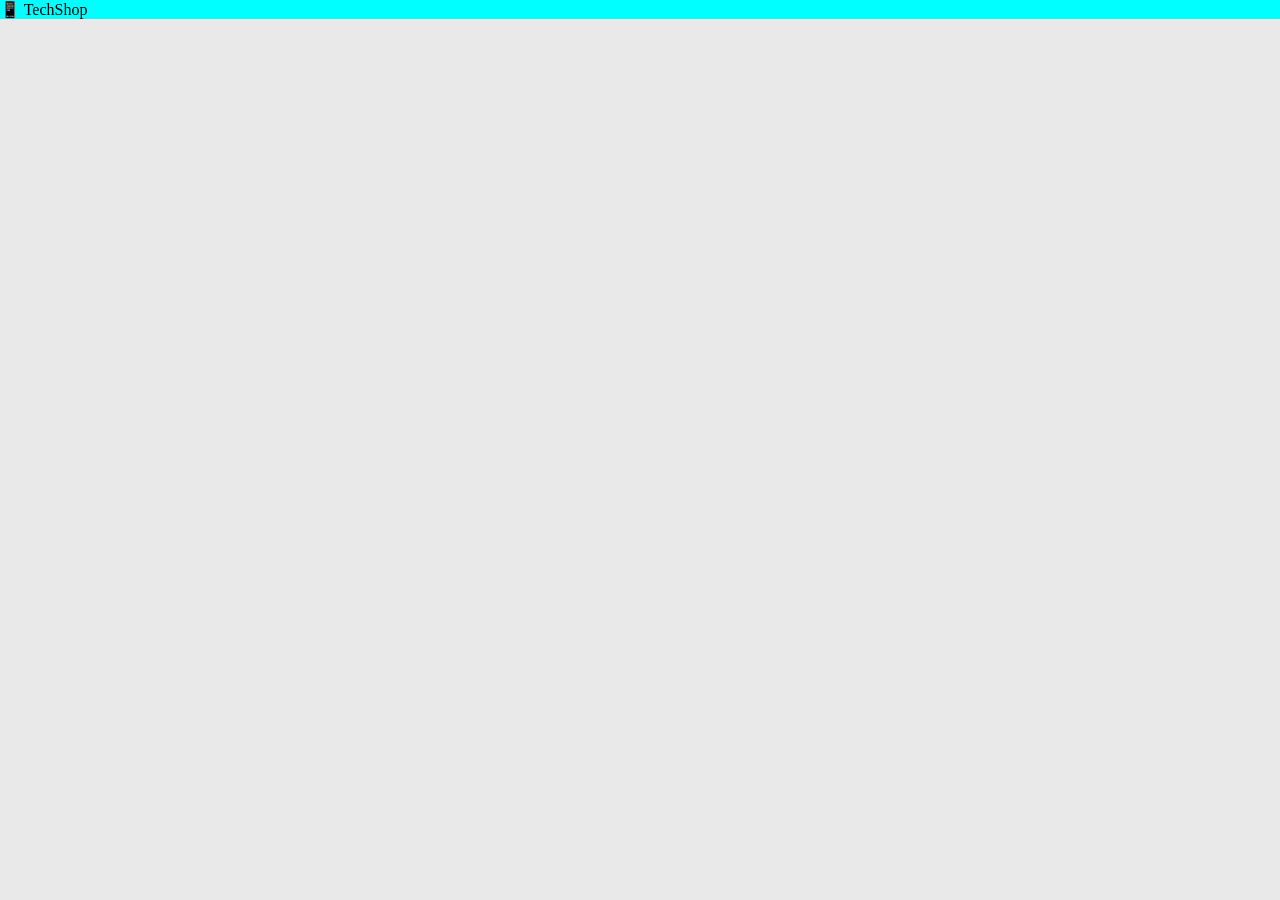
==== index.html @ 45d9a038 "Created basic HTML structure for index.html" ====
<!DOCTYPE html>
<html lang="ru-RU">
<head>
    <meta charset="UTF-8">
    <meta name="viewport" content="width=device-width, initial-scale=1.0">
    <link rel="stylesheet" href="css/style.css">
    <title>Главная</title>
</head>
<body>
    <!--Шапка-->

    <header class="header">
        <div class="header-left">
            <span>📱 TechShop</span>
        </div>
        <div class="header-center">

        </div>
        <div class="header-right">

        </div>
    </header>

</body>
</html>
---- css/style.css ----
*{
    margin: 0;
    padding: 0;
    box-sizing: border-box;
}

body{
    background-color: #e9e9e9;
}

header{
    background-color: aqua;
}
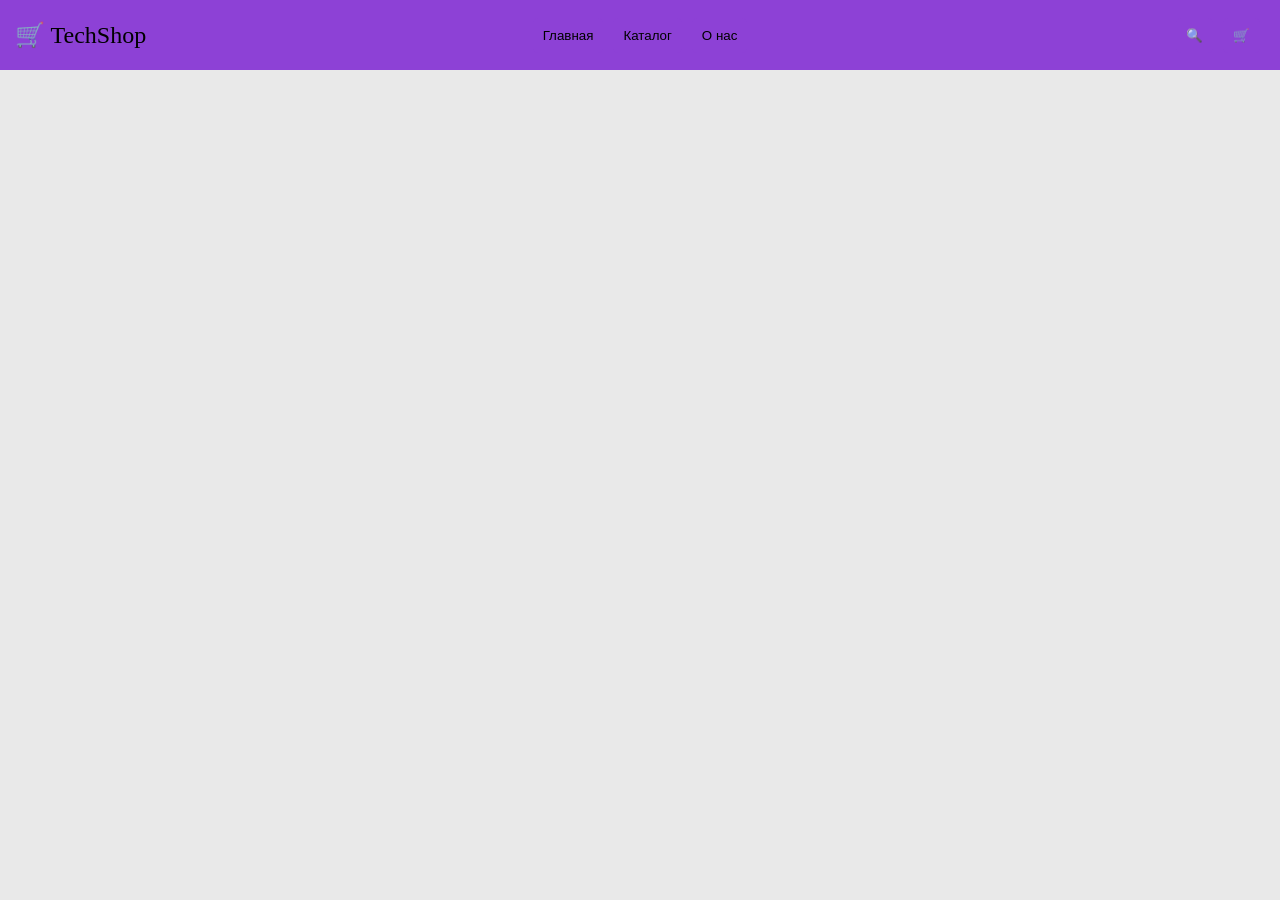
==== commit d7a6017e: "Create Header for index.html" ====
--- a/index.html
+++ b/index.html
@@ -11,13 +11,16 @@
 
     <header class="header">
         <div class="header-left">
-            <span>📱 TechShop</span>
+            <p>🛒 TechShop</p>
         </div>
         <div class="header-center">
-
+            <button class="button-header">Главная</button>
+            <button class="button-header">Каталог</button>
+            <button class="button-header">О нас</button>
         </div>
         <div class="header-right">
-
+            <button class="button-header">🔍</button>
+            <button class="button-header">🛒</button>
         </div>
     </header>
 
--- a/css/style.css
+++ b/css/style.css
@@ -8,6 +8,49 @@
     background-color: #e9e9e9;
 }
 
-header{
-    background-color: aqua;
-}+
+/* Шапка */
+.header{
+    display: flex;
+    font-size: 24px;
+    text-wrap: nowrap;
+    padding: 0 15px;
+    height: 70px;
+    width: 100%;
+    align-items: center;
+    
+    background-color: #8D41D6;
+}
+
+.header-left{
+    flex: 1;
+    display: flex;
+    align-items: center;
+}
+
+.header-center{
+    flex: 1;
+    display: flex;
+    justify-content: center;
+    align-items: center;
+}
+
+.header-right{
+    flex: 1;
+    display: flex;
+    justify-content: flex-end;
+    align-items: center;
+}
+
+.button-header{
+    background-color: #8D41D6;
+    border: none;
+    border-radius: 5px;
+    padding: 10px;
+    margin: 5px;
+    cursor: pointer;
+}
+
+.button-header:hover{
+    background-color: #A069D6;
+}
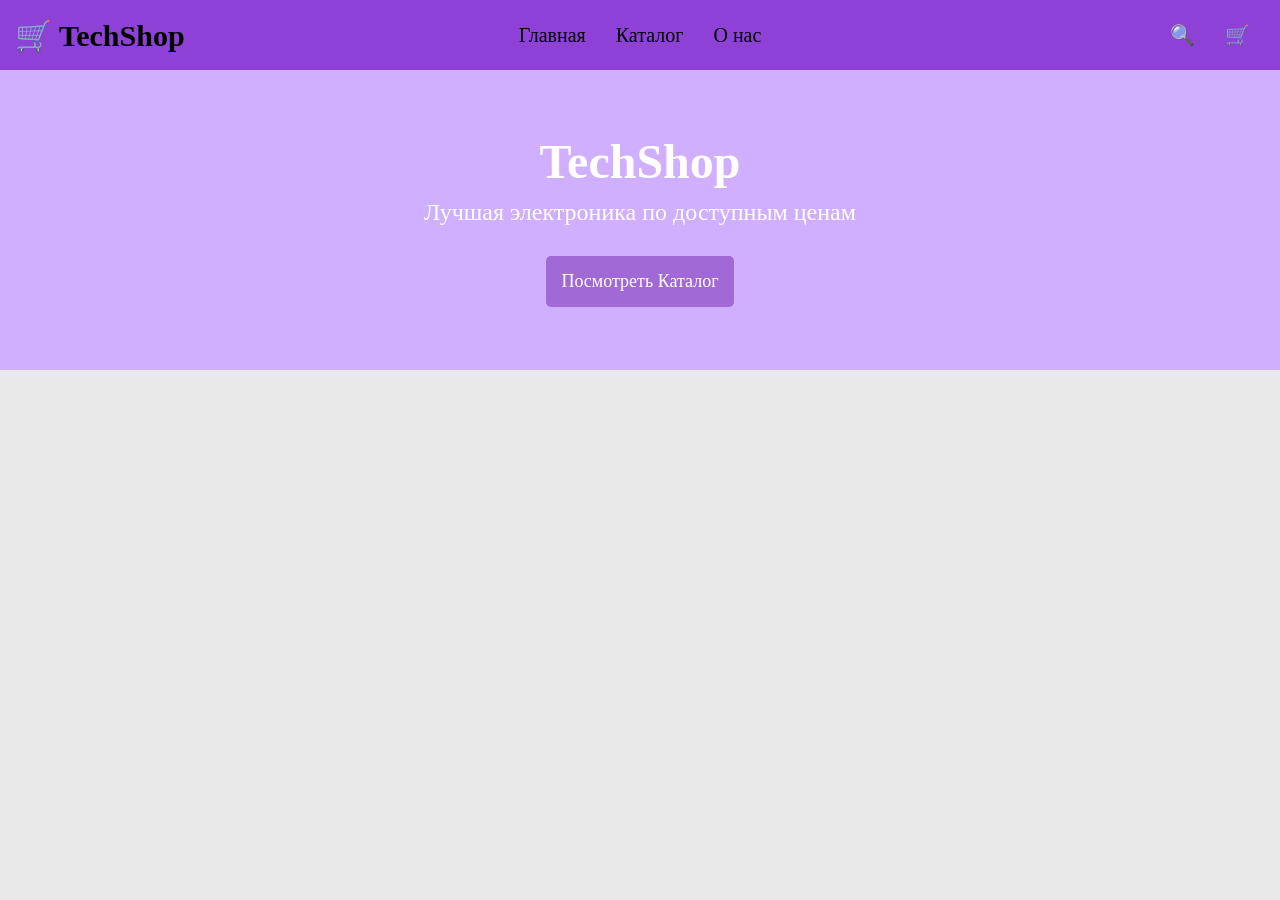
==== commit 107f33ba: "add Hero Section" ====
--- a/index.html
+++ b/index.html
@@ -11,18 +11,25 @@
 
     <header class="header">
         <div class="header-left">
-            <p>🛒 TechShop</p>
+            <h2>🛒 TechShop</h2>
         </div>
         <div class="header-center">
-            <button class="button-header">Главная</button>
-            <button class="button-header">Каталог</button>
-            <button class="button-header">О нас</button>
+            <a class="button-header" href="index.html">Главная</a>
+            <a class="button-header" href="catalog.html">Каталог</a>
+            <a class="button-header" href="about.html">О нас</a>
         </div>
         <div class="header-right">
-            <button class="button-header">🔍</button>
-            <button class="button-header">🛒</button>
+            <a class="button-header">🔍</a>
+            <a class="button-header">🛒</a>
         </div>
     </header>
 
+    <!--Баннер-->
+    <div class="baner">
+        <h1 class="baner-head">TechShop</h1>
+        <p class="baner-main">Лучшая электроника по доступным ценам</p>
+        <a class="baner-button" href="catalog.html">Посмотреть Каталог</a>
+    </div>
+
 </body>
 </html>
--- a/css/style.css
+++ b/css/style.css
@@ -12,13 +12,12 @@
 /* Шапка */
 .header{
     display: flex;
-    font-size: 24px;
+    font-size: 20px;
     text-wrap: nowrap;
     padding: 0 15px;
     height: 70px;
     width: 100%;
     align-items: center;
-    
     background-color: #8D41D6;
 }
 
@@ -43,6 +42,8 @@
 }
 
 .button-header{
+    text-decoration: none;
+    color: black;
     background-color: #8D41D6;
     border: none;
     border-radius: 5px;
@@ -54,3 +55,31 @@
 .button-header:hover{
     background-color: #A069D6;
 }
+
+/* Баннер */
+.baner{
+    display: flex;
+    flex-direction: column;
+    justify-content: center;
+    align-items: center;
+    text-align: center;
+    gap: 10px;
+    font-size: 24px;
+    height: 300px;
+    color: white;
+    background-color: #d1afff;
+
+}
+.baner-button{
+    text-decoration: none;
+    color: white;
+    border: none;
+    border-radius: 5px;
+    margin-top: 20px;
+    padding: 15px;
+    background-color: #A069D6;
+    font-size: 18px;
+}
+.baner-button:hover{
+    background-color: #8D41D6;
+}
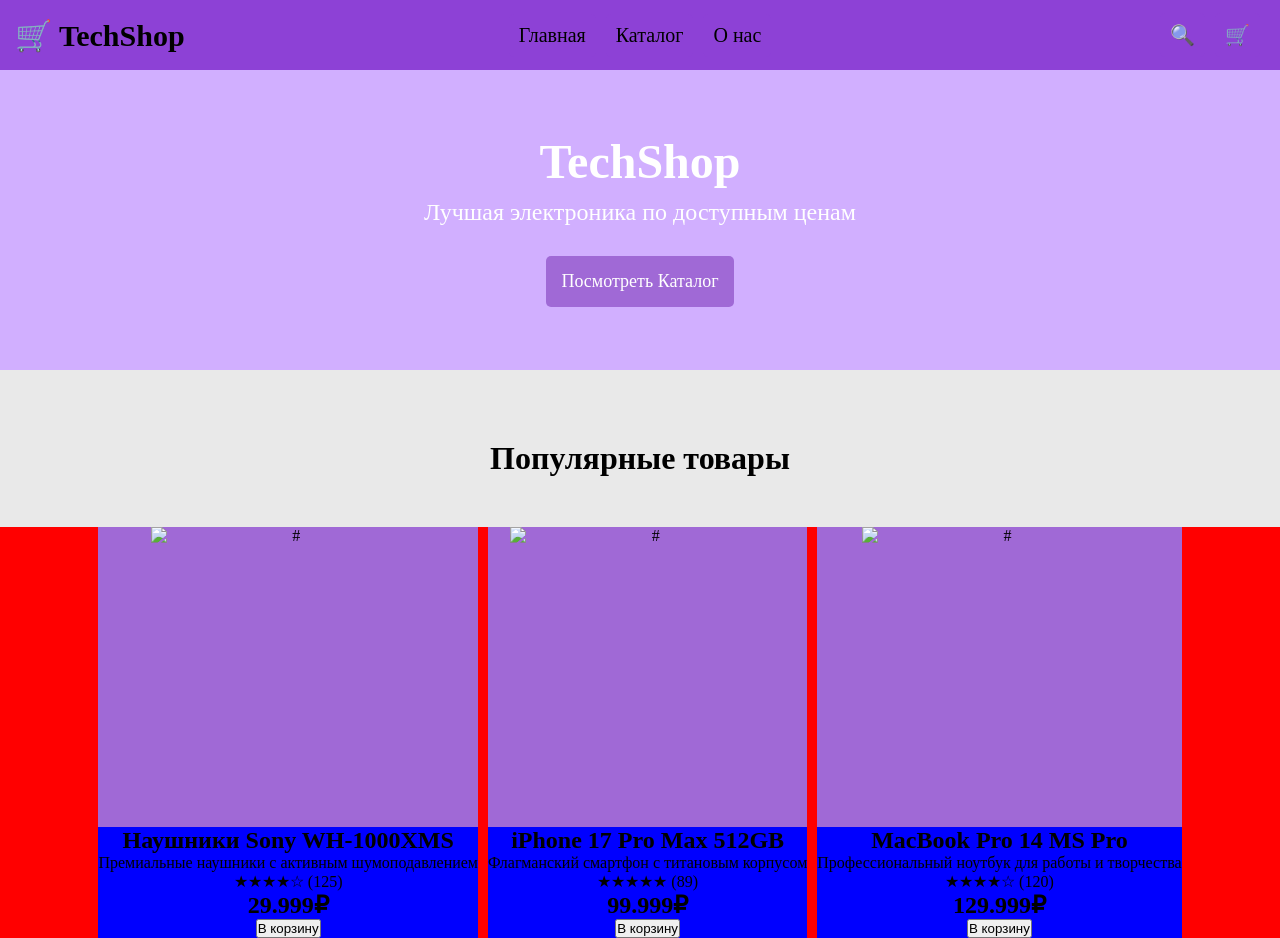
==== commit 40e698e4: "add mobile adaptation" ====
--- a/index.html
+++ b/index.html
@@ -1,35 +1,86 @@
-<!DOCTYPE html>
+<!doctype html>
 <html lang="ru-RU">
-<head>
-    <meta charset="UTF-8">
-    <meta name="viewport" content="width=device-width, initial-scale=1.0">
-    <link rel="stylesheet" href="css/style.css">
+  <head>
+    <meta charset="UTF-8" />
+    <meta name="viewport" content="width=device-width, initial-scale=1.0" />
+    <link rel="stylesheet" href="css/style.css" />
     <title>Главная</title>
-</head>
-<body>
+  </head>
+  <body>
     <!--Шапка-->
 
     <header class="header">
-        <div class="header-left">
-            <h2>🛒 TechShop</h2>
-        </div>
-        <div class="header-center">
-            <a class="button-header" href="index.html">Главная</a>
-            <a class="button-header" href="catalog.html">Каталог</a>
-            <a class="button-header" href="about.html">О нас</a>
-        </div>
-        <div class="header-right">
-            <a class="button-header">🔍</a>
-            <a class="button-header">🛒</a>
-        </div>
+      <div class="header-left">
+        <h2>🛒 TechShop</h2>
+      </div>
+
+      <button class="menu-toggle" id="mobile-menu">☰</button>
+
+      <nav class="header-center" id="nav-menu">
+        <a class="button-header" href="index.html">Главная</a>
+        <a class="button-header" href="catalog.html">Каталог</a>
+        <a class="button-header" href="about.html">О нас</a>
+      </nav>
+      <div class="header-right">
+        <a class="button-header">🔍</a>
+        <a class="button-header">🛒</a>
+      </div>
     </header>
 
     <!--Баннер-->
     <div class="baner">
-        <h1 class="baner-head">TechShop</h1>
-        <p class="baner-main">Лучшая электроника по доступным ценам</p>
-        <a class="baner-button" href="catalog.html">Посмотреть Каталог</a>
+      <h1 class="baner-head">TechShop</h1>
+      <p class="baner-main">Лучшая электроника по доступным ценам</p>
+      <a class="baner-button" href="catalog.html">Посмотреть Каталог</a>
     </div>
 
-</body>
-</html>+    <!-- Popular items -->
+    <div class="">
+      <h1 class="text-popular">Популярные товары</h1>
+      <div class="popular-cards">
+        <div class="pcard">
+          <img src="https://encrypted-tbn0.gstatic.com/images?q=tbn:ANd9GcSyhdcj2J_IFa_An_GWdzD2VzXWreYEiSR--g&s" alt="#" />
+          <div class="pcard-info">
+            <h2>Наушники Sony WH-1000XMS</h2>
+            <p>Премиальные наушники с активным шумоподавлением</p>
+            <span>★★★★☆ (125)</span>
+            <h2>29.999₽</h2>
+            <button>В корзину</button>
+          </div>
+        </div>
+        <div class="pcard">
+          <img src="https://technolove.ru/upload/iblock/7e1/w03ah09xlfj4kn0dyuysliu2y12el3eh.jpg" alt="#" />
+          <div class="pcard-info">
+            <h2>iPhone 17 Pro Max 512GB</h2>
+            <p>Флагманский смартфон с титановым корпусом</p>
+            <span>★★★★★ (89)</span>
+            <h2>99.999₽</h2>
+            <button>В корзину</button>
+          </div>
+        </div>
+        <div class="pcard">
+          <img src="https://img.mvideo.ru/Big/30059148bb.jpg" alt="#" />
+          <div class="pcard-info">
+            <h2>MacBook Pro 14 MS Pro</h2>
+            <p>Профессиональный ноутбук для работы и творчества</p>
+            <span>★★★★☆ (120)</span>
+            <h2>129.999₽</h2>
+            <button>В корзину</button>
+          </div>
+        </div>
+      </div>
+    </div>
+    <script>
+  document.addEventListener('DOMContentLoaded', function() {
+    const menuToggle = document.getElementById('mobile-menu');
+    const navMenu = document.getElementById('nav-menu');
+    
+    if (menuToggle && navMenu) {
+      menuToggle.addEventListener('click', function() {
+        navMenu.classList.toggle('active');
+      });
+    }
+  });
+</script>
+  </body>
+</html>
--- a/css/style.css
+++ b/css/style.css
@@ -1,85 +1,207 @@
-*{
+* {
+  margin: 0;
+  padding: 0;
+  box-sizing: border-box;
+}
+
+body {
+  background-color: #e9e9e9;
+}
+
+/* Шапка */
+.header {
+  display: flex;
+  font-size: 20px;
+  text-wrap: nowrap;
+  padding: 0 15px;
+  height: 70px;
+  width: 100%;
+  align-items: center;
+  background-color: #8d41d6;
+}
+
+.header-left {
+  flex: 1;
+  display: flex;
+  align-items: center;
+}
+
+.header-center {
+  flex: 1;
+  display: flex;
+  justify-content: center;
+  align-items: center;
+}
+
+.header-right {
+  flex: 1;
+  display: flex;
+  justify-content: flex-end;
+  align-items: center;
+}
+
+.button-header {
+  text-decoration: none;
+  color: black;
+  background-color: #8d41d6;
+  border: none;
+  border-radius: 5px;
+  padding: 10px;
+  margin: 5px;
+  cursor: pointer;
+  transition: background-color 0.5s, transform 0.3s;
+}
+
+.button-header:hover {
+  transform: scale(1.1);
+  background-color: #a069d6;
+}
+
+/* Баннер */
+.baner {
+  display: flex;
+  flex-direction: column;
+  justify-content: center;
+  align-items: center;
+  text-align: center;
+  gap: 10px;
+  font-size: 24px;
+  height: 300px;
+  color: white;
+  background-color: #d1afff;
+}
+.baner-button {
+  text-decoration: none;
+  color: white;
+  border: none;
+  border-radius: 5px;
+  margin-top: 20px;
+  padding: 15px;
+  background-color: #a069d6;
+  font-size: 18px;
+  transition: background-color 0.5s, transform 0.3s;
+}
+.baner-button:hover {
+  background-color: #8d41d6;
+  transform: scale(1.1);
+}
+
+/* Отдел с популярными товарами */
+.text-popular {
+  text-align: center;
+  margin-top: 20px;
+  padding: 50px;
+}
+.popular-cards {
+  display: flex;
+  flex-direction: row;
+  background-color: red;
+  text-align: center;
+  align-items: center;
+  justify-content: center;
+  gap: 10px;
+}
+.pcard {
+  display: flex;
+  flex-direction: column;
+  text-align: center;
+  align-items: center;
+  justify-content: center;
+  background-color: #a069d6;
+}
+.pcard-info {
+  background-color: blue;
+}
+img {
+  height: 300px;
+  width: 275px;
+}
+
+/* Для мобилки */
+.menu-toggle {
+  display: none; /* На компах кнопку не видим */
+}
+
+@media (max-width: 768px) {
+  .menu-toggle,
+  .header-right .button-header {
+    background: #8d41d6;          
+    border: none;
+    border-radius: 5px;           
+    font-size: 24px;              
+    color: black;
+    padding: 10px;                
+    line-height: 1;               
+    cursor: pointer;
+    text-align: center;
+    display: inline-flex;
+    align-items: center;
+    justify-content: center;
+    min-width: 40px;              
+    transition: background-color 0.2s; 
+  }
+
+  .menu-toggle:hover,
+  .header-right .button-header:hover {
+    background-color: #a069d6;    
+  }
+
+  .menu-toggle {
+    order: 3;                     
+    flex: 0 1 auto;               
+    margin: 0;                    
+  }
+
+  .header-center {
+    display: none;
+    flex-direction: column;
+    position: absolute;
+    top: 70px;
+    left: 0;
+    width: 100%;
+    background-color: #8d41d6;
+    z-index: 1000;
+    padding: 10px 0;
+  }
+
+  .header-center.active {
+    display: flex;
+  }
+
+  .button-header {
+    width: 90%;
+    text-align: center;
+    margin: 5px auto;
+    font-size: 18px;
+  }
+
+  /* --- Левая часть (логотип) --- */
+  .header-left {
+    flex: 1;                      /* Занимает доступное пространство */
+    order: 1;
+    display: flex;
+    align-items: center;          /* Вертикальное центрирование */
+    justify-content: flex-start;  /* Логотип слева */
+  }
+
+  .header-left h2 {
+    font-size: 24px;
     margin: 0;
-    padding: 0;
-    box-sizing: border-box;
-}
-
-body{
-    background-color: #e9e9e9;
-}
-
-
-/* Шапка */
-.header{
+    line-height: 1;               /* Чтобы высота совпадала с кнопками */
+  }
+
+  /* --- Правая часть (контейнер для иконок) --- */
+  .header-right {
+    order: 2;
+    flex: 1;                      /* Занимает доступное пространство */
     display: flex;
-    font-size: 20px;
-    text-wrap: nowrap;
-    padding: 0 15px;
-    height: 70px;
-    width: 100%;
-    align-items: center;
-    background-color: #8D41D6;
-}
-
-.header-left{
-    flex: 1;
-    display: flex;
-    align-items: center;
-}
-
-.header-center{
-    flex: 1;
-    display: flex;
-    justify-content: center;
-    align-items: center;
-}
-
-.header-right{
-    flex: 1;
-    display: flex;
-    justify-content: flex-end;
-    align-items: center;
-}
-
-.button-header{
-    text-decoration: none;
-    color: black;
-    background-color: #8D41D6;
-    border: none;
-    border-radius: 5px;
-    padding: 10px;
-    margin: 5px;
-    cursor: pointer;
-}
-
-.button-header:hover{
-    background-color: #A069D6;
-}
-
-/* Баннер */
-.baner{
-    display: flex;
-    flex-direction: column;
-    justify-content: center;
-    align-items: center;
-    text-align: center;
-    gap: 10px;
-    font-size: 24px;
-    height: 300px;
-    color: white;
-    background-color: #d1afff;
-
-}
-.baner-button{
-    text-decoration: none;
-    color: white;
-    border: none;
-    border-radius: 5px;
-    margin-top: 20px;
-    padding: 15px;
-    background-color: #A069D6;
-    font-size: 18px;
-}
-.baner-button:hover{
-    background-color: #8D41D6;
+    justify-content: center;      /* Центрируем иконки по горизонтали */
+    gap: 10px;                    /* Расстояние между иконками */
+    align-items: center;          /* Вертикальное центрирование */
+  }
+
+  /* Иконки внутри правой части (наследуют общие стили) */
+  .header-right .button-header {
+    /* Специфичные стили не нужны – всё уже задано выше */
+  }
 }
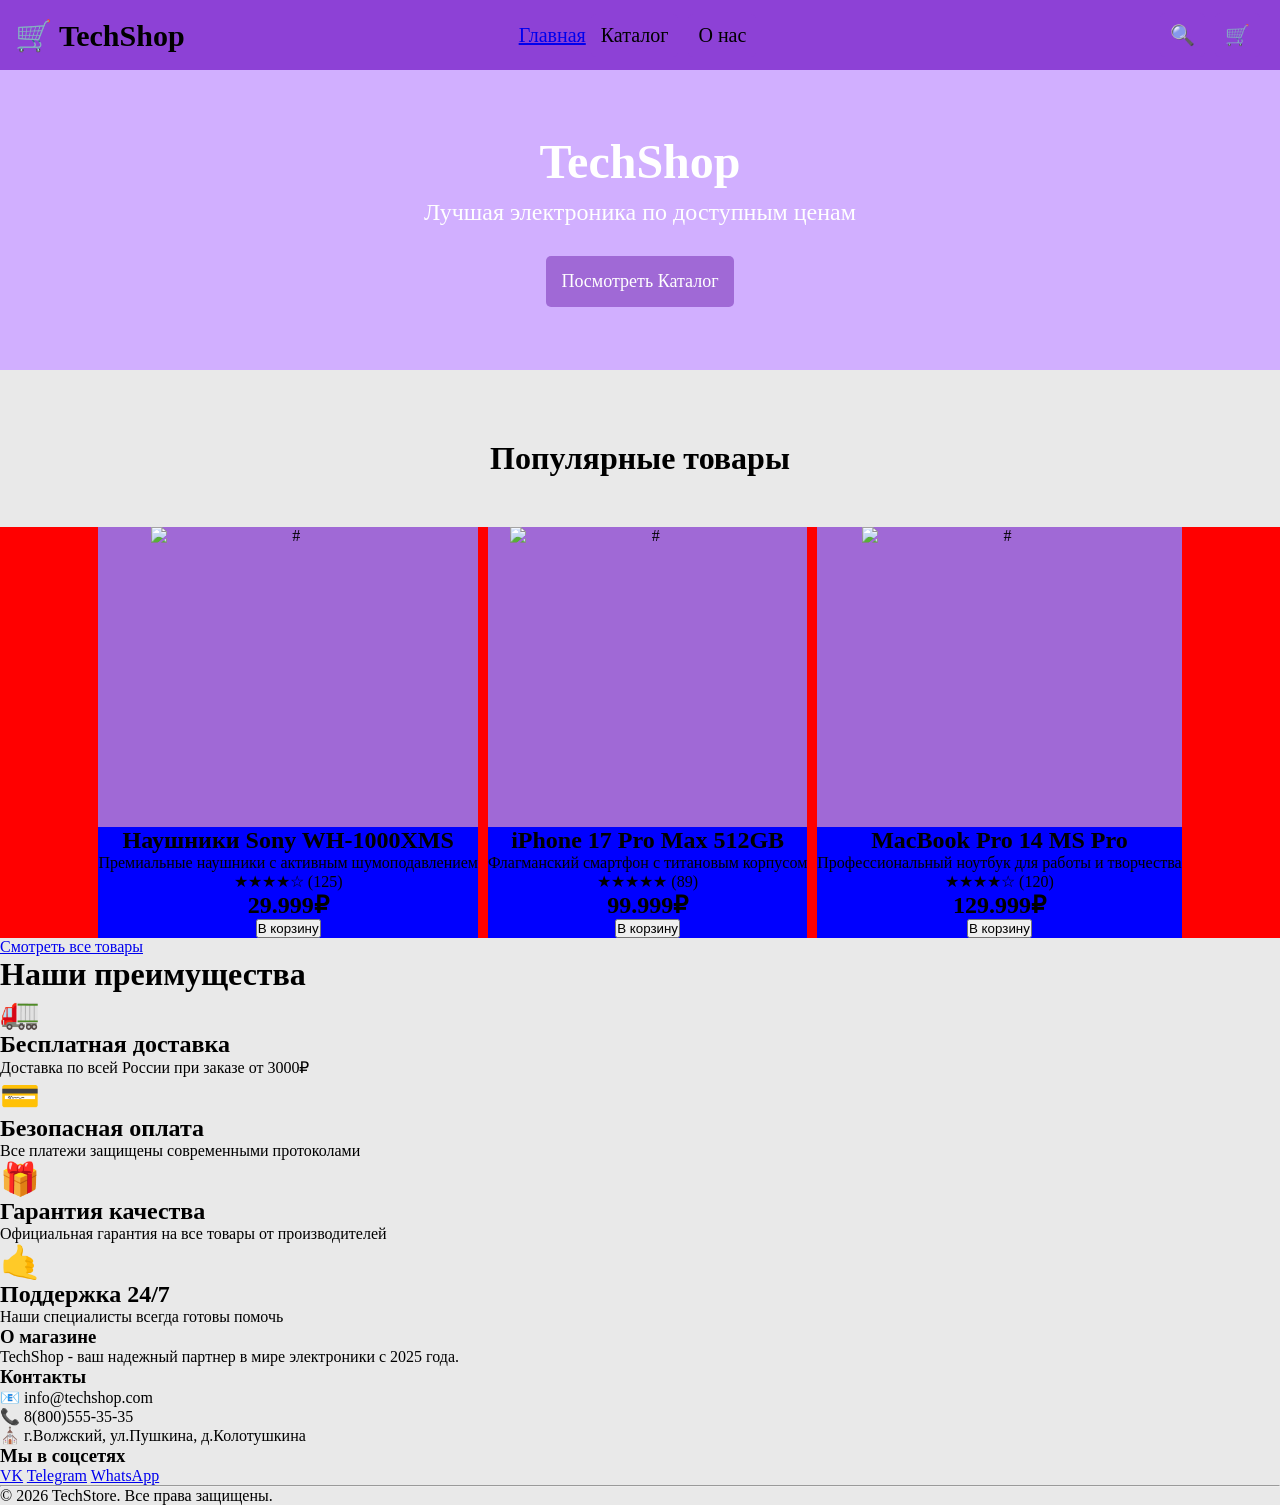
==== commit 38459aa2: "finish catalog.html and css" ====
--- a/index.html
+++ b/index.html
@@ -17,7 +17,7 @@
       <button class="menu-toggle" id="mobile-menu">☰</button>
 
       <nav class="header-center" id="nav-menu">
-        <a class="button-header" href="index.html">Главная</a>
+        <a class="button-header-choice" href="index.html">Главная</a>
         <a class="button-header" href="catalog.html">Каталог</a>
         <a class="button-header" href="about.html">О нас</a>
       </nav>
@@ -43,7 +43,7 @@
           <div class="pcard-info">
             <h2>Наушники Sony WH-1000XMS</h2>
             <p>Премиальные наушники с активным шумоподавлением</p>
-            <span>★★★★☆ (125)</span>
+            <span><span class="pcard-stars">★★★★☆</span> (125)</span>
             <h2>29.999₽</h2>
             <button>В корзину</button>
           </div>
@@ -53,7 +53,7 @@
           <div class="pcard-info">
             <h2>iPhone 17 Pro Max 512GB</h2>
             <p>Флагманский смартфон с титановым корпусом</p>
-            <span>★★★★★ (89)</span>
+            <span><span class="pcard-stars">★★★★★</span> (89)</span>
             <h2>99.999₽</h2>
             <button>В корзину</button>
           </div>
@@ -63,13 +63,85 @@
           <div class="pcard-info">
             <h2>MacBook Pro 14 MS Pro</h2>
             <p>Профессиональный ноутбук для работы и творчества</p>
-            <span>★★★★☆ (120)</span>
+            <span><span class="pcard-stars">★★★★☆ </span>(120)</span>
             <h2>129.999₽</h2>
             <button>В корзину</button>
           </div>
         </div>
       </div>
+      <a class="pcard-button-to-page" href="catalog.html">Смотреть все товары</a>
     </div>
+
+    <!-- Наши преимущества -->
+
+    <div class="advantages">
+      <h1 class="advantages-header">Наши преимущества</h1>
+      <div class="advantages-cards">
+        <div class="advantages-card">
+          <div class="advantages-card-image">
+            <h1>🚛</h1>
+          </div>
+          <div class="advantages-card-info">
+            <h2>Бесплатная доставка</h2>
+            <p>Доставка по всей России при заказе от 3000₽</p>
+          </div>
+        </div>
+
+        <div class="advantages-card">
+          <div class="advantages-card-image">
+            <h1>💳</h1>
+          </div>
+          <div class="advantages-card-info">
+            <h2>Безопасная оплата</h2>
+            <p>Все платежи защищены современными протоколами</p>
+          </div>
+        </div>
+
+        <div class="advantages-card">
+          <div class="advantages-card-image">
+            <h1>🎁</h1>
+          </div>
+          <div class="advantages-card-info">
+            <h2>Гарантия качества</h2>
+            <p>Официальная гарантия на все товары от производителей</p>
+          </div>
+        </div>
+
+        <div class="advantages-card">
+          <div class="advantages-card-image">
+            <h1>🤙</h1>
+          </div>
+          <div class="advantages-card-info">
+            <h2>Поддержка 24/7</h2>
+            <p>Наши специалисты всегда готовы помочь</p>
+          </div>
+        </div>
+      </div>
+    </div>
+
+    <!-- Footer -->
+    <footer>
+      <div class="footer-cards">
+        <div class="footer-card">
+          <h3>О магазине</h3>
+          <p>TechShop - ваш надежный партнер в мире электроники с 2025 года.</p>
+        </div>
+        <div class="footer-card">
+          <h3>Контакты</h3>
+          <p>📧 info@techshop.com</p>
+          <p>📞 8(800)555-35-35</p>
+          <p>⛪ г.Волжский, ул.Пушкина, д.Колотушкина</p>
+        </div>
+        <div class="footer-card">
+          <h3>Мы в соцсетях</h3>
+          <a href="#" class="soc">VK</a>
+          <a href="#" class="soc">Telegram</a>
+          <a href="#" class="soc">WhatsApp</a>
+        </div>
+      </div>
+      <hr />
+      <p class="protect">© 2026 TechStore. Все права защищены.</p>
+    </footer>
     <script>
   document.addEventListener('DOMContentLoaded', function() {
     const menuToggle = document.getElementById('mobile-menu');
